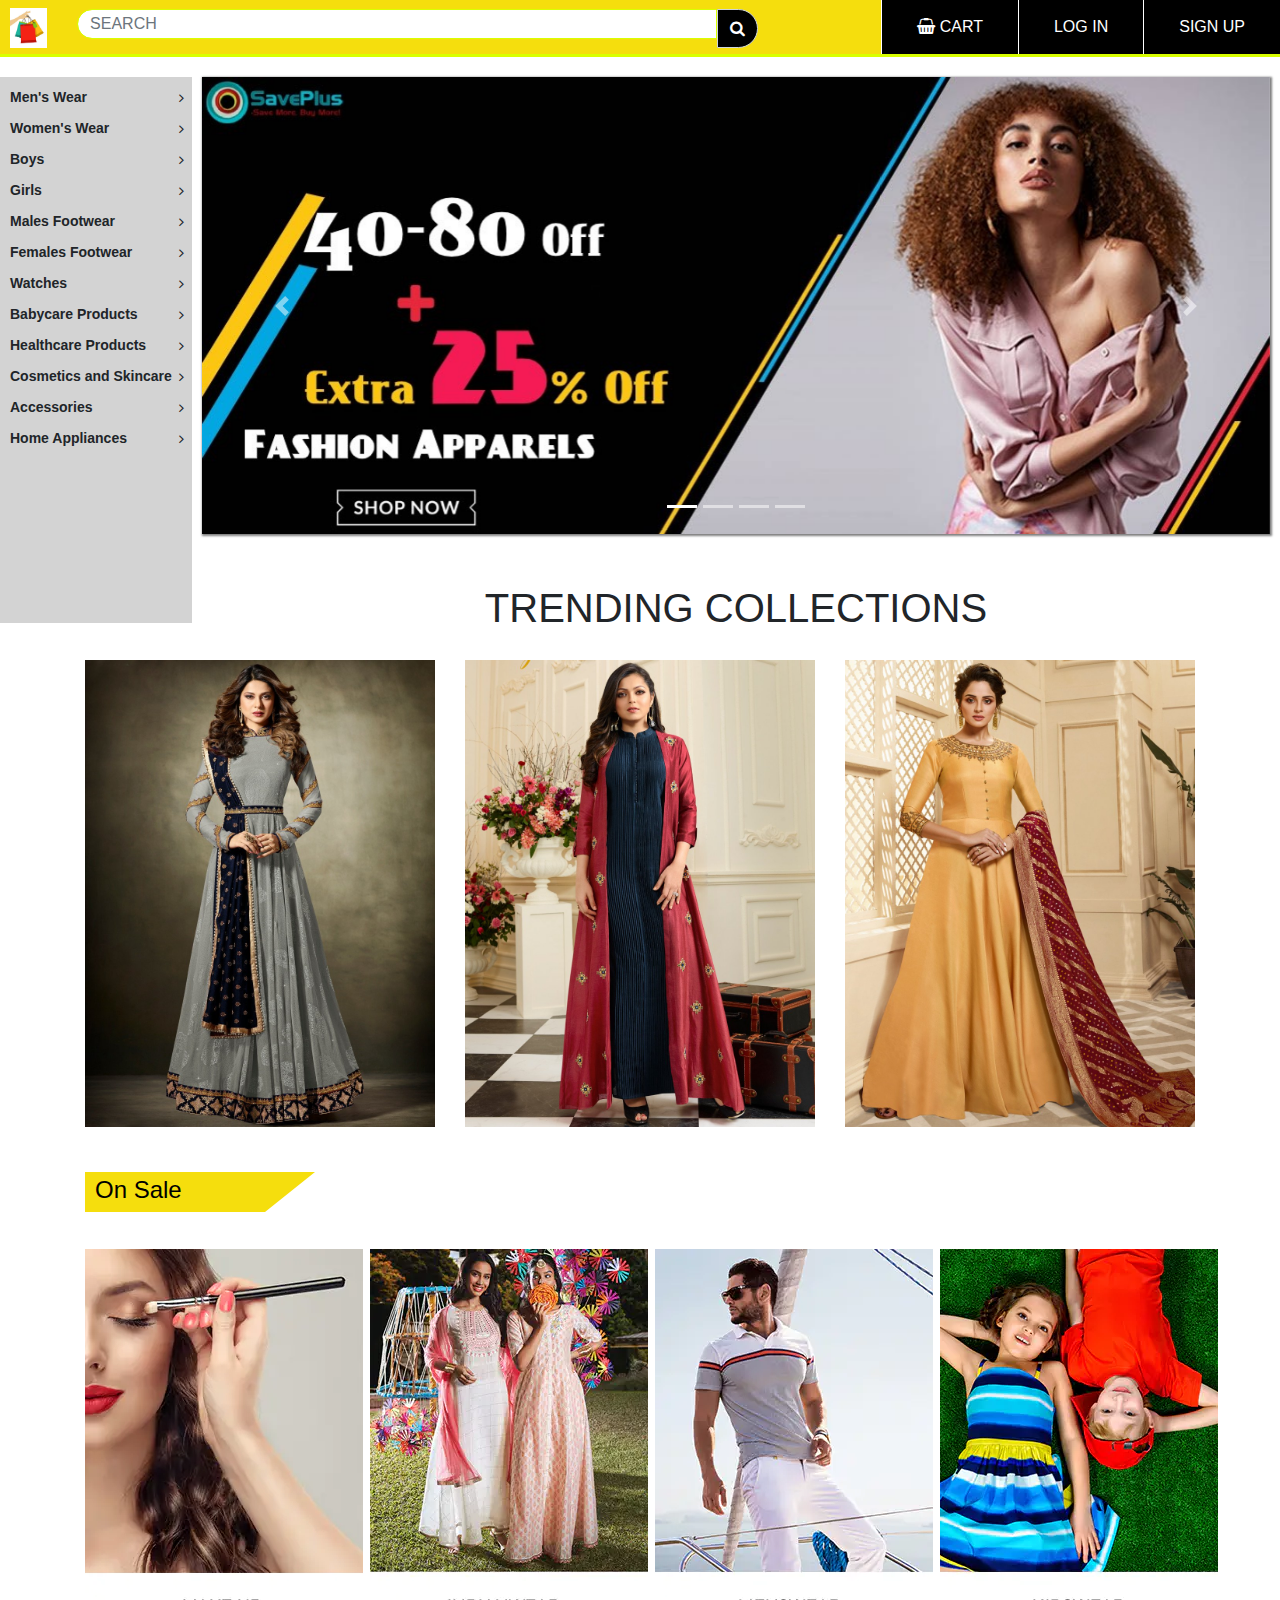
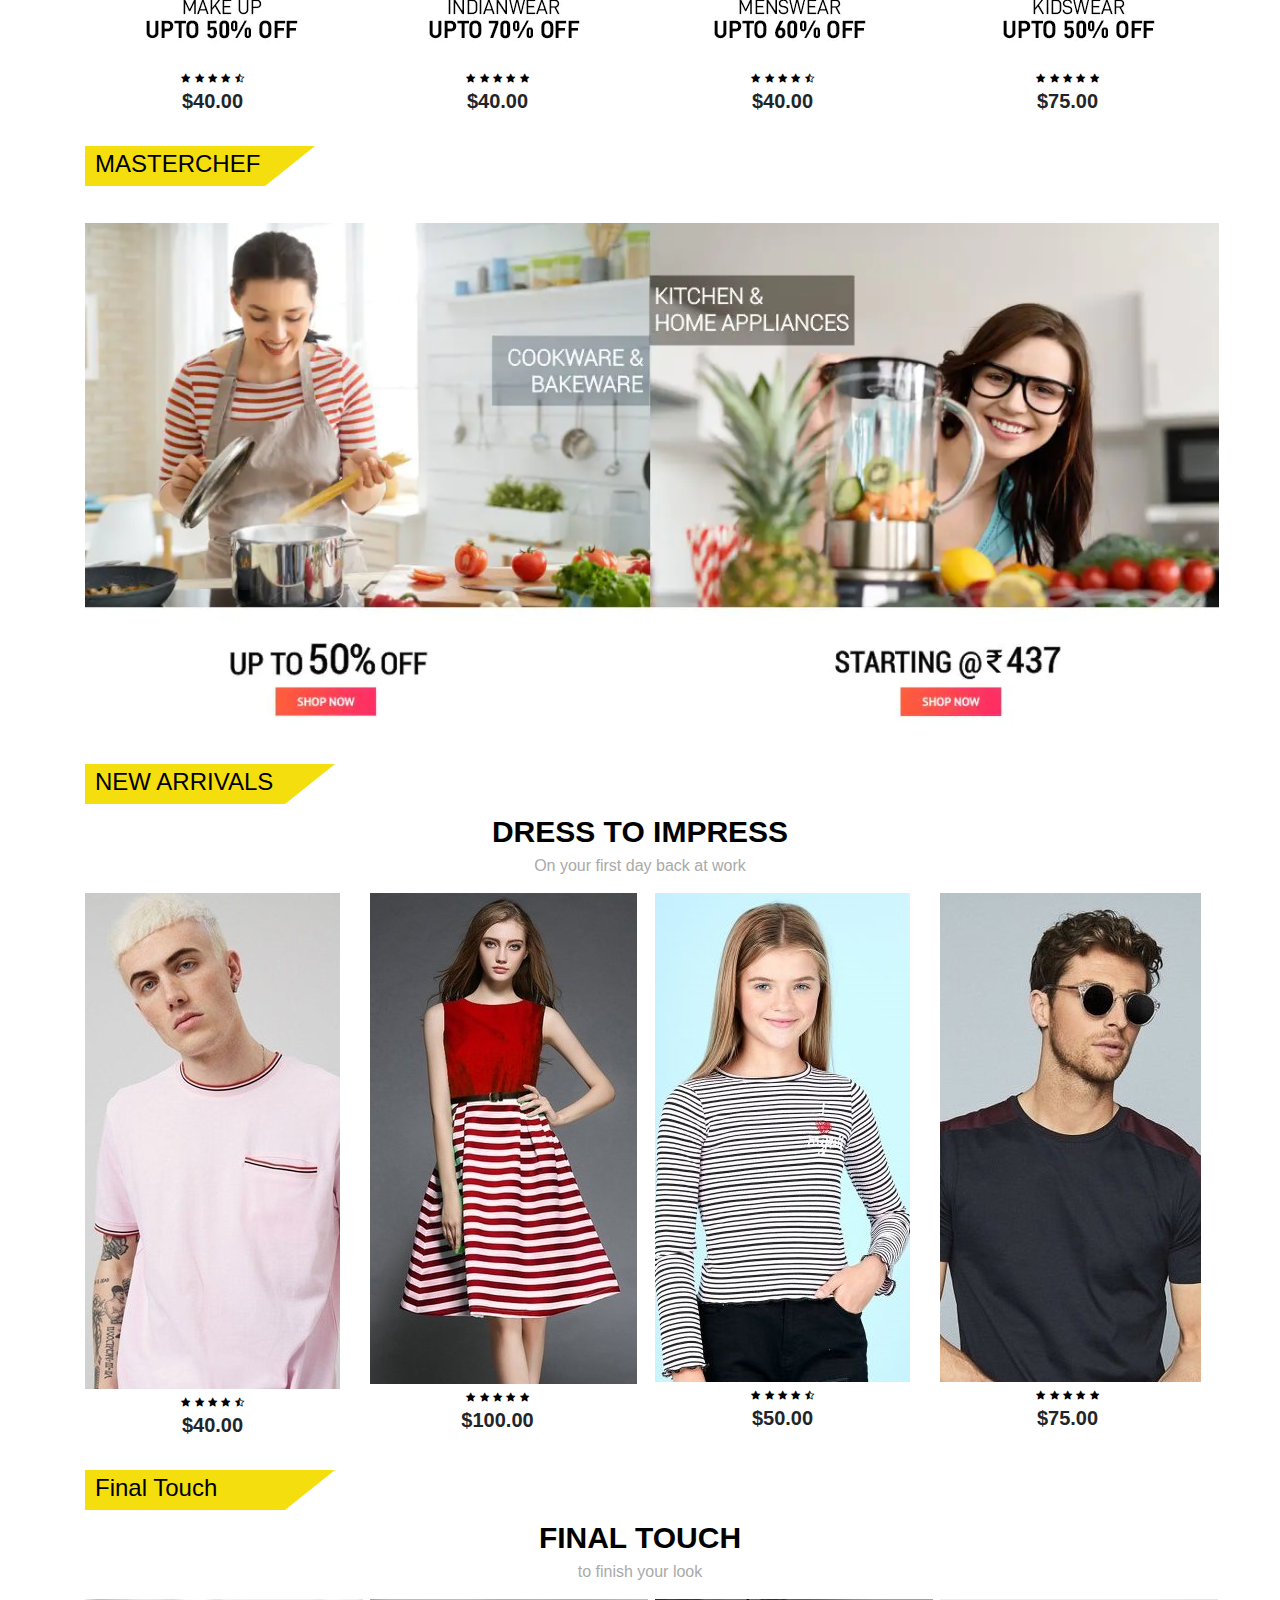
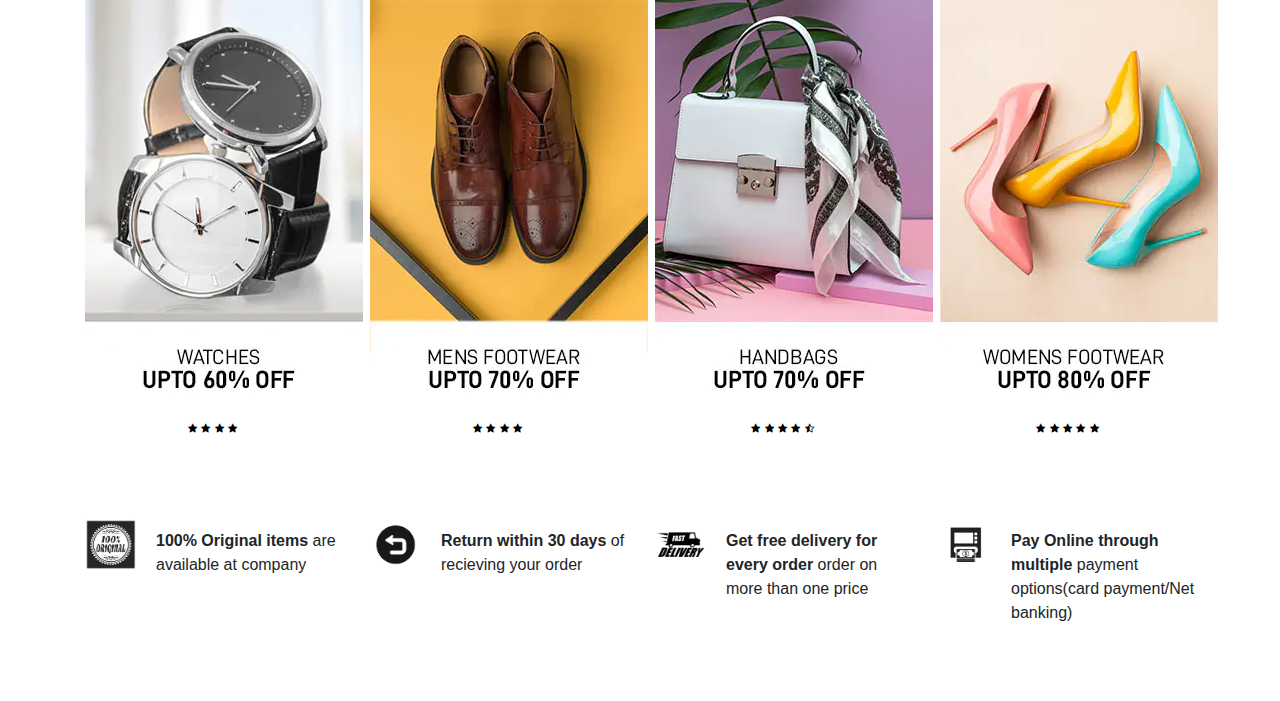
==== index.html @ 0dafcd38 "review" ====
<!DOCTYPE html>
    <head>
    <title>E Commerce Website</title>
    <meta name="viewport" content="width=device-width,initial-scale">
    <link rel="stylesheet" href="style.css">
    <link rel="stylesheet" 
    href="https://stackpath.bootstrapcdn.com/bootstrap/4.2.1/css/bootstrap.min.css">
    <link rel="stylesheet" href="https://stackpath.bootstrapcdn.com/font-awesome/4.7.0/css/font-awesome.min.css">
    <script src="https://code.jquery.com/jquery-3.3.1.slim.min.js" ></script>
<script src="https://cdn.jsdelivrxrxx.net/npm/popper.js@1.16.0/dist/umd/popper.min.js" integrity="sha384-Q6E9RHvbIyZFJoft+2mJbHaEWldlvI9IOYy5n3zV9zzTtmI3UksdQRVvoxMfooAo" crossorigin="anonymous"></script>
<script
 src="https://stackpath.bootstrapcdn.com/bootstrap/4.5.0/js/bootstrap.min.js" integrity="sha384-OgVRvuATP1z7JjHLkuOU7Xw704+h835Lr+6QL9UvYjZE3Ipu6Tp75j7Bh/kR0JKI" crossorigin="anonymous"></script>
    
</head>
<body>
    <div class="top-nav-bar">
    <div class="search-box">
        <i class="fa fa-bars" id="menu-btn" onclick="openmenu()"></i>
        <i class=" fa fa-times" id="close-btn" onclick="closemenu()"></i>
    <img src="img/o5.jpg" class="logo">
    <input type="text" placeholder="SEARCH" class="form-control">
    <span class="input-group-text"><i class="fa fa-search" aria-hidden="true"></i></span>
    </div>
    <div class="menu-bar">
        <ul>
            <li><a href="#"><i class="fa fa-shopping-basket" aria-hidden="true"></i>CART</a></li>            
            <li><a href="#">LOG IN</a></li>            
            <li><a href="#">SIGN UP</div></a></li>
        </ul>  </div>
    </div>
<section class="header">
<div class="zoom">

    <div class="side-menu" id="side-menu">
        <ul>
            <li>Men's Wear<i class="fa fa-angle-right" aria-hidden="true"></i>
        <ul>
        <li>Sub Menu-1</li>
        <li>Sub Menu-1</li>
        <li>Sub Menu-1</li>
        <li>Sub Menu-1</li>
    </ul>
    </li>
    <li>Women's Wear<i class="fa fa-angle-right" aria-hidden="true"></i>
    <ul>
        <li>Sub Menu-2</li>
        <li>Sub Menu-2</li>
        <li>Sub Menu-2</li>
        <li>Sub Menu-2</li>
    </ul>
</li>
    <li>Boys<i class="fa fa-angle-right" aria-hidden="true"></i>
    <ul>
        <li>Sub Menu-3</li>
        <li>Sub Menu-3</li>
        <li>Sub Menu-3</li>
        <li>Sub Menu-3</li>

</li>
</ul>
<li>Girls<i class="fa fa-angle-right" aria-hidden="true"></i>
    <ul>
        <li>Sub Menu-3</li>
        <li>Sub Menu-3</li>
        <li>Sub Menu-3</li>
        <li>Sub Menu-3</li>

</li>
</ul>    <li> Males Footwear <i class="fa fa-angle-right" aria-hidden="true"></i>
    <ul>
        <li>Sub Menu-3</li>
        <li>Sub Menu-3</li>
        <li>Sub Menu-3</li>
        <li>Sub Menu-3</li>

</li>
</ul>    <li>Females Footwear<i class="fa fa-angle-right" aria-hidden="true"></i>
    <ul>
        <li>Sub Menu-3</li>
        <li>Sub Menu-3</li>
        <li>Sub Menu-3</li>
        <li>Sub Menu-3</li>

</li>
</ul>    <li>Watches<i class="fa fa-angle-right" aria-hidden="true"></i>
  <ul>
      <li>Sub Menu-3</li>
      <li>Sub Menu-3</li>
      <li>Sub Menu-3</li>
      <li>Sub Menu-3</li>

</li>
</ul>    <li>Babycare Products<i class="fa fa-angle-right" aria-hidden="true"></i>
    <ul>
        <li>Sub Menu-3</li>
        <li>Sub Menu-3</li>
        <li>Sub Menu-3</li>
        <li>Sub Menu-3</li>

</li>
</ul>    <li>Healthcare Products<i class="fa fa-angle-right" aria-hidden="true"></i>
    <ul>
        <li>Sub Menu-3</li>
        <li>Sub Menu-3</li>
        <li>Sub Menu-3</li>
        <li>Sub Menu-3</li>

</li>
</ul>    <li>Cosmetics and Skincare<i class="fa fa-angle-right" aria-hidden="true"></i>
    <ul>
        <li>Sub Menu-3</li>
        <li>Sub Menu-3</li>
        <li>Sub Menu-3</li>
        <li>Sub Menu-3</li>

</li>
</ul>    <li>Accessories<i class="fa fa-angle-right" aria-hidden="true"></i>
    <ul>
        <li>Sub Menu-3</li>
        <li>Sub Menu-3</li>
        <li>Sub Menu-3</li>
        <li>Sub Menu-3</li>

</li>

</ul>    <li>Home Appliances<i class="fa fa-angle-right" aria-hidden="true"></i>
    <ul>
        <li>Sub Menu-3</li>
        <li>Sub Menu-3</li>
        <li>Sub Menu-3</li>
        <li>Sub Menu-3</li>

</li>
</ul>
</div>
</div>
<div class="slider">
    <div id="carouselExampleFade" class="carousel slide carousel-fade" data-ride="carousel">
        <div class="carousel-inner">
          <div class="carousel-item active">
            <img src="img/ashx.jpg" class="d-block w-100" alt="...">
          </div>
          <div class="carousel-item">
            <img src="img/voguex.jpg" class="d-block w-100" alt="...">
          </div>
          <!-- <div class="carousel-item">
            <img src="img/men.jpg" class="d-block w-100" alt="...">
          </div> -->
          <div class="carousel-item">
            <img src="img/mensx.jpg" class="d-block w-100" alt="...">
          </div>
           <!-- <div class="carousel-item">
            <img src="img/western.jpg" class="d-block w-100" alt="...">
          </div> 
          <div class="carousel-item">
            <img src="img/vogue.jpg" class="d-block w-100" alt="...">
          </div>  -->
          <div class="carousel-item">
            <img src="img/s7c.jpg" class="d-block w-100" alt="...">
          </div> 
          
          <!-------<div class="carousel-item">
            <img src="img/red.jpg" class="d-block w-100" alt="...">
          </div> -->
          <div class="carousel-item">
            <img src="img/shoesa.jpg" class="d-block w-100" alt="...">
          </div>
          <div class="carousel-item">
            <img src="img/men5.jpg" class="d-block w-100" alt="...">
          </div>
           <a class="carousel-control-prev" href="#carouselExampleFade" role="button" data-slide="prev">
            <span class="carousel-control-prev-icon" aria-hidden="true"></span>
            <span class="sr-only">Previous</span>
          </a>
          <a class="carousel-control-next" href="#carouselExampleFade" role="button" data-slide="next">
            <span class="carousel-control-next-icon" aria-hidden="true"></span>
            <span class="sr-only">Next</span>
          </a> 
        
        <ol class="carousel-indicators">
            <li data-target="#slider" data-slide-to="0" class="active" ></li>
            <li data-target="#slider" data-slide-to="1"></li>
            <li data-target="#slider" data-slide-to="2"></li>                  
            <li data-target="#slider" data-slide-to="3"></li>                  

          </ol>
</div>
 </div> <!-- yhan pr carousal ka slider,previous next control aur indicator over  -->
 <!---or we can say class slider and carousal over-->
</section>
<!-- <section class="shoppers">
  <div class="container">
    <img src="img/shoppers.png">
  </div>
</section>             YE H IMAGE ADD KARNE KA BEST CODE-->
</section>
<section class="featured-categories">
  <h1>TRENDING COLLECTIONS</h1>
  <div class="container">
    <div class="row">
  <!------Featured specials section-->
             <div class="col-md-4">   <!---------colums for bootstrap -->
             <img src="img/t1.png">
             
             </div>
             <div class="col-md-4">
                 <img src="img/t2.png" >
            </div>
            <div class="col-md-4">
                <img src="img/t3.png">
            </div>
        </div>
    </div>
</section>
<!--------section-------------------->
<section class="on-sale">
  <div class="container">
    <div class="title-box"> <!--ye h title box add karne k liye best code-->
      <h2>On Sale</h2>
    </div>
    <div class="row">
      <div class="col-md-3">
        <div class="product-top">
          <!-- <img src="img/mens70.jpg" class="responsive"> -->
          <img src="img/makeup.png" class="responsive">
          <div class="overlay-right">  <!--for those three icons-->
            <button type="button" class="btn btn-secondary" title =" Quick Shop">
            <i class="fa fa-eye"></i>
          </button>
            <button type="button" class="btn btn-secondary" title="Add to Wishlist">
              <i class="fa fa-heart-o"></i>
            </button>
            <button type="button" class="btn btn-secondary" title="Add to Cart">
              <i class="fa fa-shopping-cart"></i>
            </button>
          </div>
        </div>
        <div class="product-bottom text-center">
          <i class="fa fa-star"></i>
          <i class="fa fa-star"></i>
          <i class="fa fa-star"></i>
          <i class="fa fa-star"></i>
          <i class="fa fa-star-half-o"></i>
          <h3>$40.00</h3>
        </div>
      </div>
      <div class="col-md-3">
        <div class="product-top">
          <!-- <img src="img/s.jpeg" class="responsive"> -->
          <img src="img/makeup2.png" class="responsive">
          <div class="overlay-right">
            <button type="button" class="btn btn-secondary" title =" Quick Shop">
            <i class="fa fa-eye"></i>
          </button>
            <button type="button" class="btn btn-secondary" title="Add to Wishlist">
              <i class="fa fa-heart-o"></i>
            </button>
            <button type="button" class="btn btn-secondary" title="Add to Cart">
              <i class="fa fa-shopping-cart"></i>
            </button>
          </div>
        </div>
        <div class="product-bottom text-center">
          <i class="fa fa-star"></i>
          <i class="fa fa-star"></i>
          <i class="fa fa-star"></i>
          <i class="fa fa-star"></i>
          <i class="fa fa-star"></i>
          <h3>$40.00</h3>
        </div>
      </div>
      <div class="col-md-3">
        <div class="product-top">
          <!-- <img src="img/u19cccc.jpg"> -->
          <!-- <img src="img/girl3.jpg"> -->
          <!-- <img src="img/girlsw.jpg" class="responsive"> -->
          <img src="img/makeup3.png" class="responsive">
          <div class="overlay-right">
            <button type="button" class="btn btn-secondary" title =" Quick Shop">
            <i class="fa fa-eye"></i>
          </button>
            <button type="button" class="btn btn-secondary" title="Add to Wishlist">
              <i class="fa fa-heart-o"></i>
            </button>
            <button type="button" class="btn btn-secondary" title="Add to Cart">
              <i class="fa fa-shopping-cart"></i>
            </button>
          </div>
        </div>
        <div class="product-bottom text-center">
          <i class="fa fa-star"></i>
          <i class="fa fa-star"></i>
          <i class="fa fa-star"></i>
          <i class="fa fa-star"></i>
          <i class="fa fa-star-half-o"></i>
          <h3>$40.00</h3>
        </div>
      </div>
      <div class="col-md-3">
         <div class="product-top">
          <!--<img src="img/manja.jpg" class="responsive"> -->
  
          <img src="img/makeup4.png" class="responsive">
          <div class="overlay-right">
            <button type="button" class="btn btn-secondary" title =" Quick Shop">
            <i class="fa fa-eye"></i>
          </button>
            <button type="button" class="btn btn-secondary" title="Add to Wishlist">
              <i class="fa fa-heart-o"></i>
            </button>
            <button type="button" class="btn btn-secondary" title="Add to Cart">
              <i class="fa fa-shopping-cart"></i>
            </button>
          </div>
        </div>
        <div class="product-bottom text-center">
          <i class="fa fa-star"></i>
          <i class="fa fa-star"></i>
          <i class="fa fa-star"></i>
          <i class="fa fa-star"></i>
          <i class="fa fa-star"></i>
          <h3>$75.00</h3>
        </div>
      </div>
    </div>
    
    
  </div>
</section>
<section class="shoppers-stop">
  <div class="container">
    <div class="title-box">
      <h2>MASTERCHEF</h2>
     </div>
    <div class="row">
      <div class="col-md-6">
        <img src="img/after2.png">
      </div>
    </div>
  </div>
</section>
<!---FEATURED SECTION-->
<section class="new-arrivals">
  <div class="container">
    <div class="title-box2"> <!--ye h title box add karne k liye best code-->
      <h2>NEW ARRIVALS</h2>
    </div>
    <p><b>DRESS TO IMPRESS</b><br>On your first day back at work</p>
    <div class="row">
      <div class="col-md-3">
        <div class="product-top">
           <img src="img/mens70.jpg" class="responsive"> 
      
          <div class="overlay-right">  <!--for those three icons-->
            <button type="button" class="btn btn-secondary" title =" Quick Shop">
            <i class="fa fa-eye"></i>
          </button>
            <button type="button" class="btn btn-secondary" title="Add to Wishlist">
              <i class="fa fa-heart-o"></i>
            </button>
            <button type="button" class="btn btn-secondary" title="Add to Cart">
              <i class="fa fa-shopping-cart"></i>
            </button>
          </div>
        </div>
        <div class="product-bottom text-center">
          <i class="fa fa-star"></i>
          <i class="fa fa-star"></i>
          <i class="fa fa-star"></i>
          <i class="fa fa-star"></i>
          <i class="fa fa-star-half-o"></i>
          <h3>$40.00</h3>
        </div>
      </div>
      <div class="col-md-3">
        <div class="product-top">
           <img src="img/s.jpeg" class="responsive">
        
          <div class="overlay-right">
            <button type="button" class="btn btn-secondary" title =" Quick Shop">
            <i class="fa fa-eye"></i>
          </button>
            <button type="button" class="btn btn-secondary" title="Add to Wishlist">
              <i class="fa fa-heart-o"></i>
            </button>
            <button type="button" class="btn btn-secondary" title="Add to Cart">
              <i class="fa fa-shopping-cart"></i>
            </button>
          </div>
        </div>
        <div class="product-bottom text-center">
          <i class="fa fa-star"></i>
          <i class="fa fa-star"></i>
          <i class="fa fa-star"></i>
          <i class="fa fa-star"></i>
          <i class="fa fa-star"></i>
          <h3>$100.00</h3>
        </div>
      </div>
      <div class="col-md-3">
        <div class="product-top">
          <!-- <img src="img/u19cccc.jpg"> -->
          <!-- <img src="img/girl3.jpg"> -->
          <img src="img/girlsw.jpg" class="responsive">
    
          <div class="overlay-right">
            <button type="button" class="btn btn-secondary" title =" Quick Shop">
            <i class="fa fa-eye"></i>
          </button>
            <button type="button" class="btn btn-secondary" title="Add to Wishlist">
              <i class="fa fa-heart-o"></i>
            </button>
            <button type="button" class="btn btn-secondary" title="Add to Cart">
              <i class="fa fa-shopping-cart"></i>
            </button>
          </div>
        </div>
        <div class="product-bottom text-center">
          <i class="fa fa-star"></i>
          <i class="fa fa-star"></i>
          <i class="fa fa-star"></i>
          <i class="fa fa-star"></i>
          <i class="fa fa-star-half-o"></i>
          <h3>$50.00</h3>
        </div>
      </div>
      <div class="col-md-3">
         <div class="product-top">
          <img src="img/manja.jpg" class="responsive">
  
          <div class="overlay-right">
            <button type="button" class="btn btn-secondary" title =" Quick Shop">
            <i class="fa fa-eye"></i>
          </button>
            <button type="button" class="btn btn-secondary" title="Add to Wishlist">
              <i class="fa fa-heart-o"></i>
            </button>
            <button type="button" class="btn btn-secondary" title="Add to Cart">
              <i class="fa fa-shopping-cart"></i>
            </button>
          </div>
        </div>
        <div class="product-bottom text-center">
          <i class="fa fa-star"></i>
          <i class="fa fa-star"></i>
          <i class="fa fa-star"></i>
          <i class="fa fa-star"></i>
          <i class="fa fa-star"></i>
          <h3>$75.00</h3>
        </div>
      </div>
    </div>
    
    
  </div>
</section>
<section class="final-touch">
  <div class="container">
    <div class="title-box2"> <!--ye h title box add karne k liye best code-->
      <h2>Final Touch</h2>
    </div>
    <p><b>FINAL TOUCH</b><br>to finish your look</p>
    <div class="row">
 
      <div class="col-md-3">
        <div class="product-top">
          <!-- <img src="img/mens70.jpg" class="responsive"> -->
          <img src="img/touch1.png" class="responsive">
          <div class="overlay-right">  <!--for those three icons-->
            <button type="button" class="btn btn-secondary" title =" Quick Shop">
            <i class="fa fa-eye"></i>
          </button>
            <button type="button" class="btn btn-secondary" title="Add to Wishlist">
              <i class="fa fa-heart-o"></i>
            </button>
            <button type="button" class="btn btn-secondary" title="Add to Cart">
              <i class="fa fa-shopping-cart"></i>
            </button>
          </div>
        </div>
        <div class="product-bottom text-center">
          <i class="fa fa-star"></i>
          <i class="fa fa-star"></i>
          <i class="fa fa-star"></i>
          <i class="fa fa-star"></i>
       
        </div>
      </div>
      <div class="col-md-3">
        <div class="product-top">
          <!-- <img src="img/s.jpeg" class="responsive"> -->
          <img src="img/touch2.png" class="responsive">
          <div class="overlay-right">
            <button type="button" class="btn btn-secondary" title =" Quick Shop">
            <i class="fa fa-eye"></i>
          </button>
            <button type="button" class="btn btn-secondary" title="Add to Wishlist">
              <i class="fa fa-heart-o"></i>
            </button>
            <button type="button" class="btn btn-secondary" title="Add to Cart">
              <i class="fa fa-shopping-cart"></i>
            </button>
          </div>
        </div>
        <div class="product-bottom text-center">
          <i class="fa fa-star"></i>
          <i class="fa fa-star"></i>
          <i class="fa fa-star"></i>
          <i class="fa fa-star"></i>
   
        </div>
      </div>
      <div class="col-md-3">
        <div class="product-top">
          <!-- <img src="img/u19cccc.jpg"> -->
          <!-- <img src="img/girl3.jpg"> -->
          <!-- <img src="img/girlsw.jpg" class="responsive"> -->
          <img src="img/touch3.png" class="responsive">
          <div class="overlay-right">
            <button type="button" class="btn btn-secondary" title =" Quick Shop">
            <i class="fa fa-eye"></i>
          </button>
            <button type="button" class="btn btn-secondary" title="Add to Wishlist">
              <i class="fa fa-heart-o"></i>
            </button>
            <button type="button" class="btn btn-secondary" title="Add to Cart">
              <i class="fa fa-shopping-cart"></i>
            </button>
          </div>
        </div>
        <div class="product-bottom text-center">
          <i class="fa fa-star"></i>
          <i class="fa fa-star"></i>
          <i class="fa fa-star"></i>
          <i class="fa fa-star"></i>
          <i class="fa fa-star-half-o"></i>
         
        </div>
      </div>
      <div class="col-md-3">
         <div class="product-top">
          <!--<img src="img/manja.jpg" class="responsive"> -->
  
          <img src="img/touch4.png" class="responsive">
          <div class="overlay-right">
            <button type="button" class="btn btn-secondary" title =" Quick Shop">
            <i class="fa fa-eye"></i>
          </button>
            <button type="button" class="btn btn-secondary" title="Add to Wishlist">
              <i class="fa fa-heart-o"></i>
            </button>
            <button type="button" class="btn btn-secondary" title="Add to Cart">
              <i class="fa fa-shopping-cart"></i>
            </button>
          </div>
        </div>
        <div class="product-bottom text-center">
          <i class="fa fa-star"></i>
          <i class="fa fa-star"></i>
          <i class="fa fa-star"></i>
          <i class="fa fa-star"></i>
          <i class="fa fa-star"></i>
       
        </div>
      </div>
    </div>
    
    
  </div>
</section>
<section class="website-features">
  <div class="container">
    <div class="row">
      <div class="col-md-3 feature-box">
        <img src="img/original.jpg">
        <div class="feature-text">
          <p><b>100% Original items</b> are available at company</p>
        </div>
      </div>
      <div class="col-md-3 feature-box">
        <img src="img/return__.jpg">
        <div class="feature-text">
          <p><b>Return within 30 days</b> of recieving your order</p>
      </div>
    </div>
    <div class="col-md-3 feature-box">
      <img src="img/delivery.jpg">
      <div class="feature-text">
        <p><b>Get free delivery for every order</b> order on more than one price</p>
      </div>
      </div>
      <div class="col-md-3 feature-box">
        <img src="img/pay.jpg">
        <div class="feature-text">
          <p><b>Pay Online through multiple</b> payment options(card payment/Net banking)</p>
          </div>
          </div>
          </div>
          </div>
  
</section>

  

<script>
    function openmenu()
    {
        document.getElementById("side-menu").style.display="block";
        document.getElementById("menu-btn").style.display="none";
        document.getElementById("close-btn").style.display="block";
    }
    function closemenu()
    {
        document.getElementById("side-menu").style.display="none";
        document.getElementById("menu-btn").style.display="block";
        document.getElementById("close-btn").style.display="none";
    }
</script>

    
</body>
</html>
---- style.css ----
*{
    margin:0;
    padding:0;
    
}
body
{
    background-color: #f1f3f4;
    font-family:sans-serif;
}
.logo{
    height:40px;
    margin:8px 10px;
} 
.top-nav-bar
{
    height:57px;
    top:0;
    position:sticky;
    background:#f5de0d;   /* background:rgb(89, 24, 240); */
    margin-bottom:20px;
    border-bottom: 3px solid rgb(217, 255, 0);
    z-index:2;
}
.form-control{
    margin-top:9px;
    margin-bottom:9px;
    margin-left:20px;
    border:1px solid  rgb(217, 255, 0) !important;
    border-top-left-radius:20px !important;
    border-bottom-left-radius:20px !important;
    border-top-right-radius:0 !important;
    border-bottom-right-radius:0 !important;
    box-shadow:none;
}  
.input-group-text{
    background:black !important;
    color:white !important;
    border:1px solid rgb(115, 255, 0);
    margin:8.5px 10px 3px 0;
    border-top-left-radius:0px !important;
    border-bottom-left-radius:0px !important;
    border-top-right-radius:20px !important;
    border-bottom-right-radius:20px !important;
    cursor:pointer;
}
.search-box
{
    display: inline-flex;
    width:60%;
    height:3rem;
    color:rgb(197, 37, 77);
}
.menu-bar{
    height: 57px;
    width:40%;
    float:right;
}
.menu-bar ul{
display:inline-flex;
float: right;
}
.menu-bar ul li{
    border-left:1px solid #fff;
    list-style-type:none;
    padding:15px 35px;
    text-align:center;
    background-color:black;
    cursor:pointer;
}
.menu-bar ul li a{
    font-size:16px;
    text-decoration:none;
    color:#fff;
}
.fa-shopping-basket{
    margin-right:5px;
}
#firstname{
    border-top-right-radius: 3rem !important;
    border-bottom-right-radius: 3rem !important;

}
@media only screen and (max-width:980px)
{
    .top-nav-bar{
        height:118px;
        border-bottom:0;
    }
    .search-box{
        width:100%;
    }
    .menu-bar{
        width:100%;
    }
    .menu-bar ul{
        margin:10px 0;
        width:100%;
    }
    .menu-bar ul li{
        height:57px;
        width:100%;

    }
}
 .side-menu{
     height:39em;
    width:15%;
    font-size:14px;
    float:left;
    z-index:2;
    background:lightgray;
    
}

.side-menu ul{
    margin-left:10px;
  }
.side-menu ul li{
    list-style-type:none;
    font-weight:bold;
    margin-top:10px;
    cursor:pointer;
}
.side-menu ul li:hover{
    color:black;
    font-size:18px;
    transition:0.5s;
}
.side-menu ul li ul{
    display:none;
    z-index:10;
    top:77px;
}

 .side-menu ul li:hover ul{
    display:block;
    height:400px;
    margin-left:14%;
    padding:0 100px 10px 10px;
    position: fixed;
    background:#ececec;
    box-shadow:1px 1px 4px 1px rgba(0,0,0,0.5);
} 
.fa-angle-right{
    margin-top:4px;
    margin-right:8px;
    float:right;
}
#menu-btn,#close-btn{
    font-size:30px;
    margin:10px;
    color:orange;
    display: none;
}
@media only screen and (max-width:980px)
{
    .side-menu{
        width:34%;
        z-index:20;
        top:133px;
        position:fixed;  /*agr ye na kren toh slider neeche khiskta h side menu pr click krne me  */
        font-size:12px;
        background:#f1f3f4;
        display:none;
     }
     .side-menu ul li:hover{
        color:black;
        font-size:13.5px;
        transition:0.5s;
    }
     .side-menu ul li ul{
         top:133px;
     }
     .side-menu ul li:hover ul{
         margin-left:31%;
     }
     #menu-btn{
         display:block;
     }
}
.slider{
    width:85%;
    margin-left:15%;
    padding:0px 10px;
}
.carousel
{
    box-shadow: 1px 1px 2px 1px rgba(0,0,0,0.5);
}
 .carousel-indicators{
     
    z-index:1 !important;

} 
.carousel-control-next{
    z-index:1 !important;
}
.carousel-control-prev
{
    z-index:1 !important;
} 
@media only screen and (max-width:980px)
{
    .slider{
        width:100%;
        margin-left:0rem;
    }
}
/* slider k neeche wali images ki css*/

.featured-categories
{ text-align: center;
margin-top:50px;
/* margin-bottom:20px; */
}
.featured-categories img
{
    width:100%;
     padding:20px 0px; 
    transition:1s;
    cursor:pointer;
}
.featured-categories img:hover
{
transform:scale(1.1);
}
.title-box{
    background:#f5de0d;
    color:black;
    width:180px;
    padding:4px 10px;
    height:40px;
     margin-bottom:37px;
     margin-top:25px;

    
    display:flex;
}
.title-box h2
{
    font-size:24px;
}
.title-box::after
{
    content:'';
    height:4px;
    border-top:40px solid #f5de0d;
    border-right:50px solid transparent;
    position:absolute;
    display:flex;
    margin-top:-4px;
    margin-left:170px;

}
/*----------product-top CSS-------*/
.product-top:img
{
width:100%;


}
.overlay-right{
    display:block;
    opacity:0;
    position:absolute;
    top:10%;
    margin-left:0;
    width:70px;
}

.overlay-right .fa
{
    cursor:pointer;
    background-color:#fff;
    color:#000;
    height:35px;
    width:35px;
    font-size:20px;
    padding:7px;
    margin-top:5%;
    margin-bottom:5%;
    transition:0.5s;
}
.overlay-right .btn-secondary
{
    background:none !important;
    border:none !important;
    box-shadow:none !important;

}
.product-top:hover .overlay-right{
    opacity:1;
    margin-left:5%;
    transition:0.5s;
}
/*--------PRODUCT BOTTOM CSS---------*/
.product-bottom .fa
{
    color:black;
    font-size:10px;

}
.product-bottom h3
{
    font-size:20px;
    font-weight:bold;

}
.product-bottom h5
{
    font-size:15px;
    padding-bottom:10px;
    
}
@media only screen and (max-width:980px)
{
    .featured-categories
{ text-align: center;
    margin:5px 5px;
    align-items: center;
}
.featured-categories img
{
    width:100%;
    padding:10px 0px;
    transition:1s;
    cursor:pointer;
}
.featured-categories img:hover
{
transform:scale(1.1);
}
.title-box{
    background:#f5de0d;
    color:black;
    width:230px;
    padding:4px 60px;
    height:40px;
    margin-bottom:18px;
    
display:flex;
}
.title-box h2
{
    font-size:24px;
}
.title-box::after
{
    content:'';
    height:4px;
    border-top:40px solid #f5de0d;
    border-right:50px solid transparent;
    position:absolute;
    display:flex;
    margin-top:-4px;
    margin-left:170px;

}
/*----------product-top CSS-------*/
/* .product-top:img
{
width:100%;

} */
.responsive
{
    
    width:80%;
  
}

.overlay-right{
    display:block;
    opacity:0;
    position:absolute;
    top:10%;
    margin-left:0;
    width:70px;
}

.overlay-right .fa
{
    cursor:pointer;
    background-color:#fff;
    color:#000;
    height:35px;
    width:35px;
    font-size:20px;
    padding:7px;
    margin-top:5%;
    margin-bottom:5%;
    transition:0.5s;
}
.overlay-right .btn-secondary
{
    background:none !important;
    border:none !important;
    box-shadow:none !important;

}
.product-top:hover .overlay-right{
    opacity:1;
    margin-left:5%;
    transition:0.5s;
}
/*--------PRODUCT BOTTOM CSS---------*/
.product-bottom .fa
{
    color:black;
    font-size:10px;

}
.product-bottom h3
{
    font-size:20px;
    font-weight:bold;
   

}
.product-bottom h5
{
    font-size:15px;
    padding-bottom:10px;


} 
}
.shoppers-stop img{
     width:210%;
    height:100%;
    /* margin-left:0.5rem; */
    cursor:pointer;
}
/* customised title box of dress to impress*/
.title-box2{
    background:#f5de0d;
    color:black;
    width:200px;
    padding:4px 10px;
    height:40px;
     margin-bottom:5px;
     margin-top:25px;

    
    display:flex;
}
.title-box2 h2
{
    font-size:24px;
}
.title-box2::after
{
    content:'';
    height:4px;
    border-top:40px solid #f5de0d;
    border-right:50px solid transparent;
    position:absolute;
    display:flex;
    margin-top:-4px;
    margin-left:190px;

}
/*new arrivals*/
.new-arrivals p
{
    text-align: center;
    margin-bottom:15px;
    color:darkgray;
}
.new-arrivals p b
{
    text-align: center;
  font-size:30px;
  color:black;
  
}
@media only screen and (max-width:980px)
{
    .shoppers-stop img{
        width:100%;
        height:100%;
        /* margin-left:7rem; */
        cursor:pointer;
    }
    /* customised title box of dress to impress*/
    .title-box2{
        background:#f5de0d;
        color:black;
        width:200px;
        padding:4px 10px;
        height:40px;
         margin-bottom:37px;
         margin-top:25px;
    
        
        display:flex;
    }
    .title-box2 h2
    {
        font-size:24px;
    }
    .title-box2::after
    {
        content:'';
        height:4px;
        border-top:40px solid #f5de0d;
        border-right:50px solid transparent;
        position:absolute;
        display:flex;
        margin-top:-4px;
        margin-left:190px;
    
    }
    /*new arrivals*/
    .new-arrivals p
    {
        text-align: center;
        margin-bottom:15px;
        color:darkgray;
    }
    .new-arrivals p b
    {
        text-align: center;
      font-size:30px;
      color:black;
      
    }

}
/* FINAL TOUCH OF LOOK*/

.final-touch p b
{
    text-align: center;
  font-size:30px;
  color:black;
  
}
.final-touch p
{
    text-align: center;
    margin-bottom:15px;
    color:darkgray;
}
.website-features
{
    margin:60px 0px;
}
.website-features img
{
    width:20%;
}
.feature-text
{
    margin-top:10px;
    float:right;
    width:80%;
    padding-left:20px;
}
.feature-box
{
    padding-top:20px;
}
/*WOMENS SECTION CSS*/
.ethnics
{
    text-align: center;
    margin-left:10rem;


}
.ethnics img
{
    width:80%;
     padding:20px 0px; 
    transition:1s;
    cursor:pointer;
}
.ethnics img:hover
{
transform:scale(1.1);
}
.shopby
{
    margin:30px 5px;

}
.shopby img
{
    width:65%;

}



.shop-by-text
{
    text-transform:capitalize;
    
    text-align:center;
}
.products-top img
{
    
    width:70%;
    cursor: pointer;
} 

/*--------PRODUCT BOTTOM CSS---------*/
.on-sale2
{
    margin-left:14rem;
}
.on-sale2 img 
{
    width:80%;
}
#img3
{
    width:100%;
}
@media only screen and (max-width:980px)
{
}
.ethnics
{
    text-align: center;
 margin-left:0.5rem;


}
    .ethnics img
{
    width:80%;
     padding:20px 0px; 
    transition:1s;
    cursor:pointer;
}
.ethnics img:hover
{
transform:scale(1.1);
}
.on-sale2
{
    margin-left:3rem;
}
.on-sale2 img 
{
    width:90%;
}


}
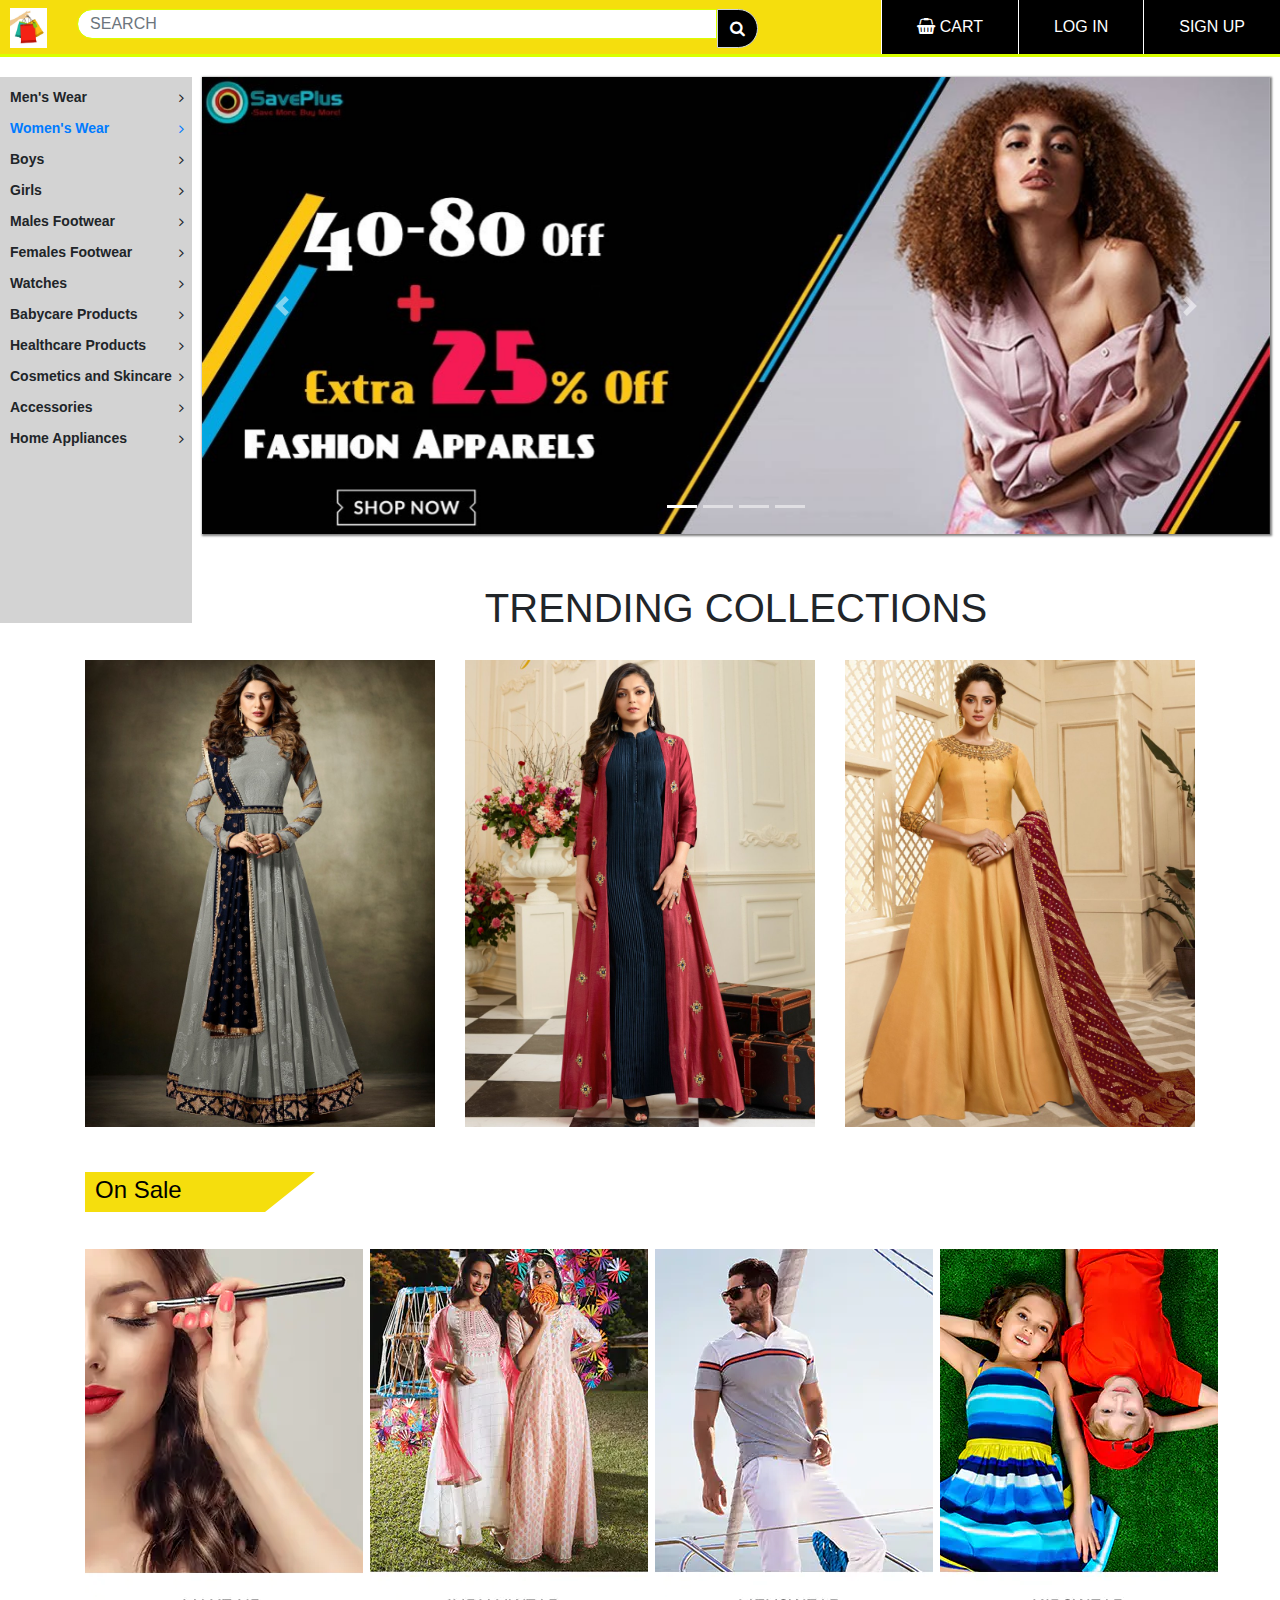
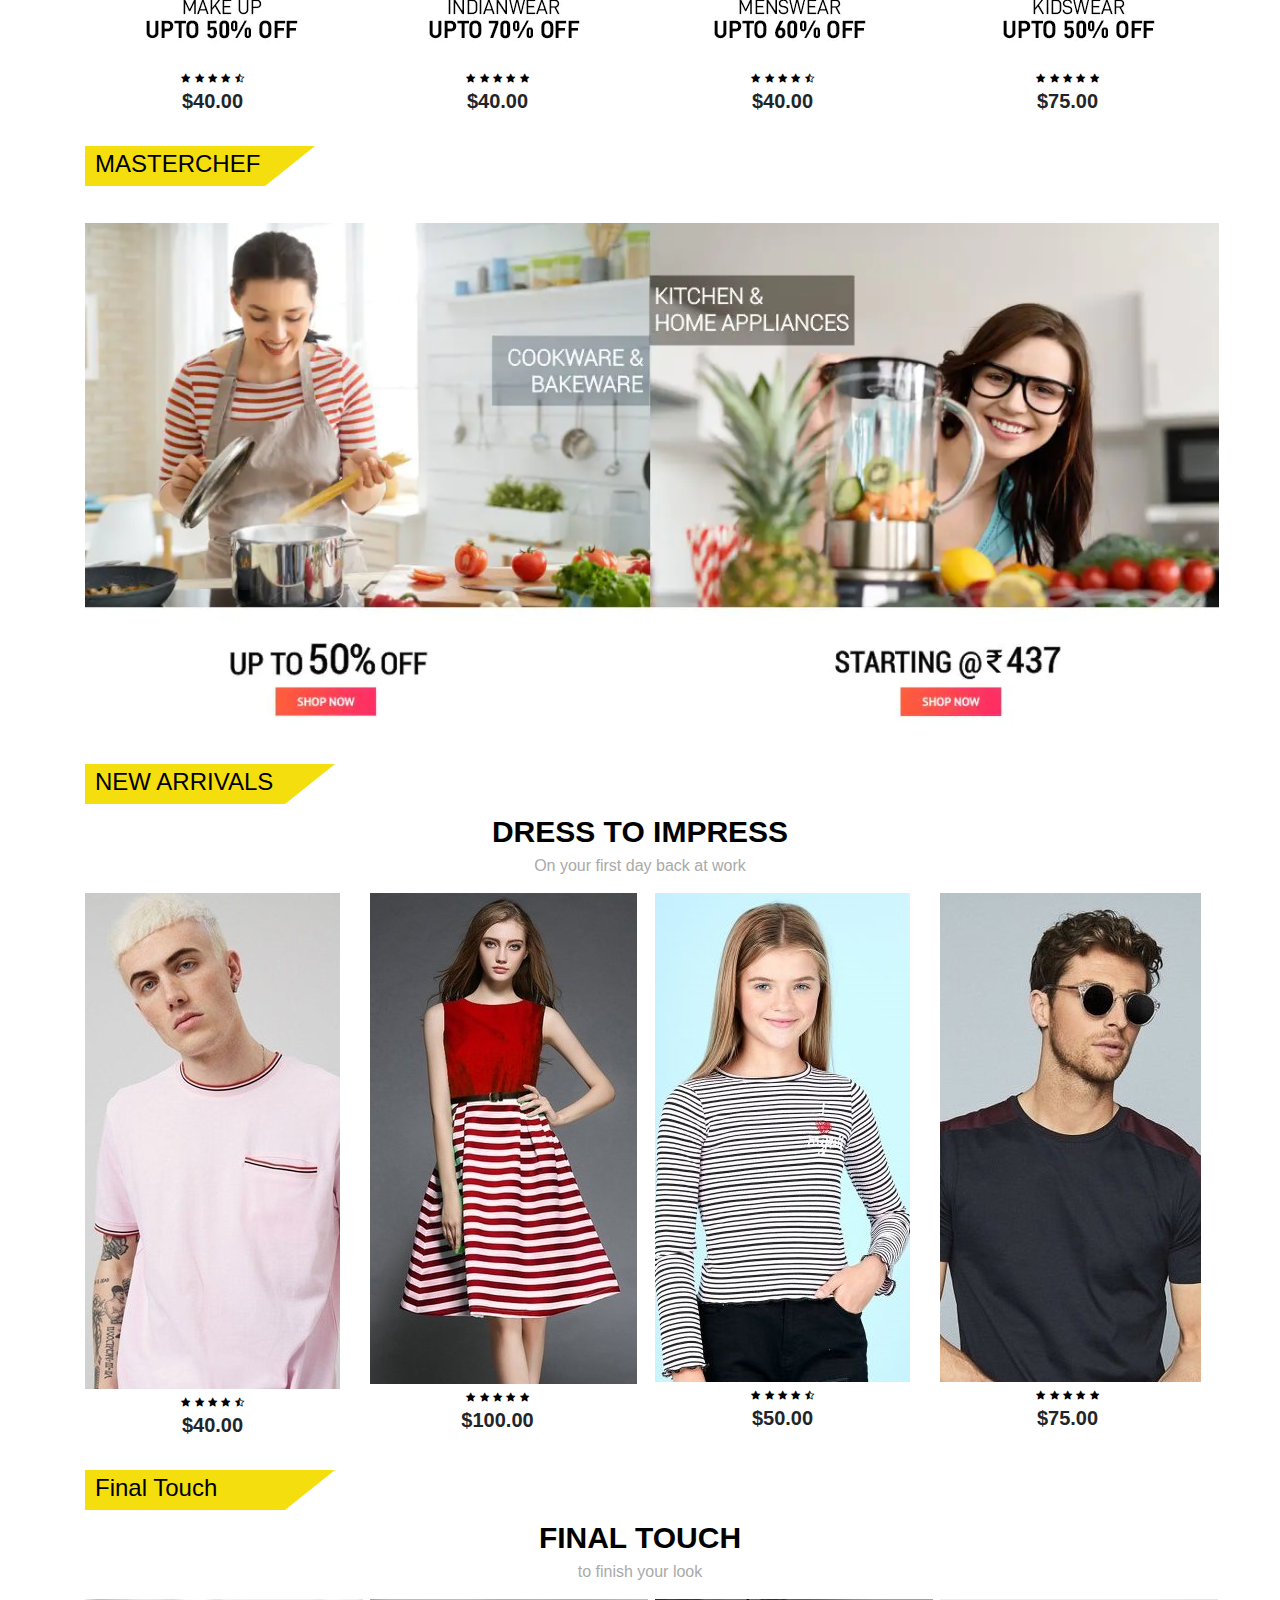
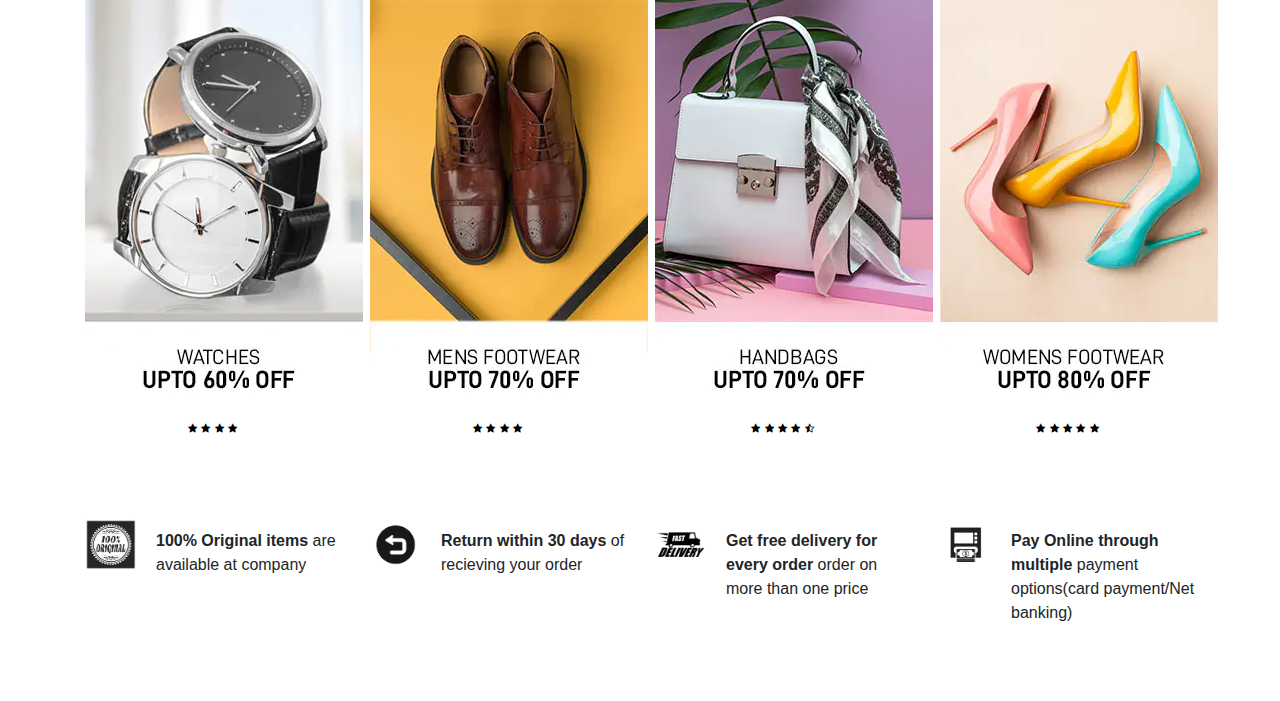
==== commit 5547c410: "Update index.html" ====
--- a/index.html
+++ b/index.html
@@ -41,7 +41,7 @@
         <li>Sub Menu-1</li>
     </ul>
     </li>
-    <li>Women's Wear<i class="fa fa-angle-right" aria-hidden="true"></i>
+          <li><a href="women.html">Women's Wear<i class="fa fa-angle-right" aria-hidden="true"></a></i>
     <ul>
         <li>Sub Menu-2</li>
         <li>Sub Menu-2</li>
@@ -619,4 +619,4 @@
 
     
 </body>
-</html>+</html>
